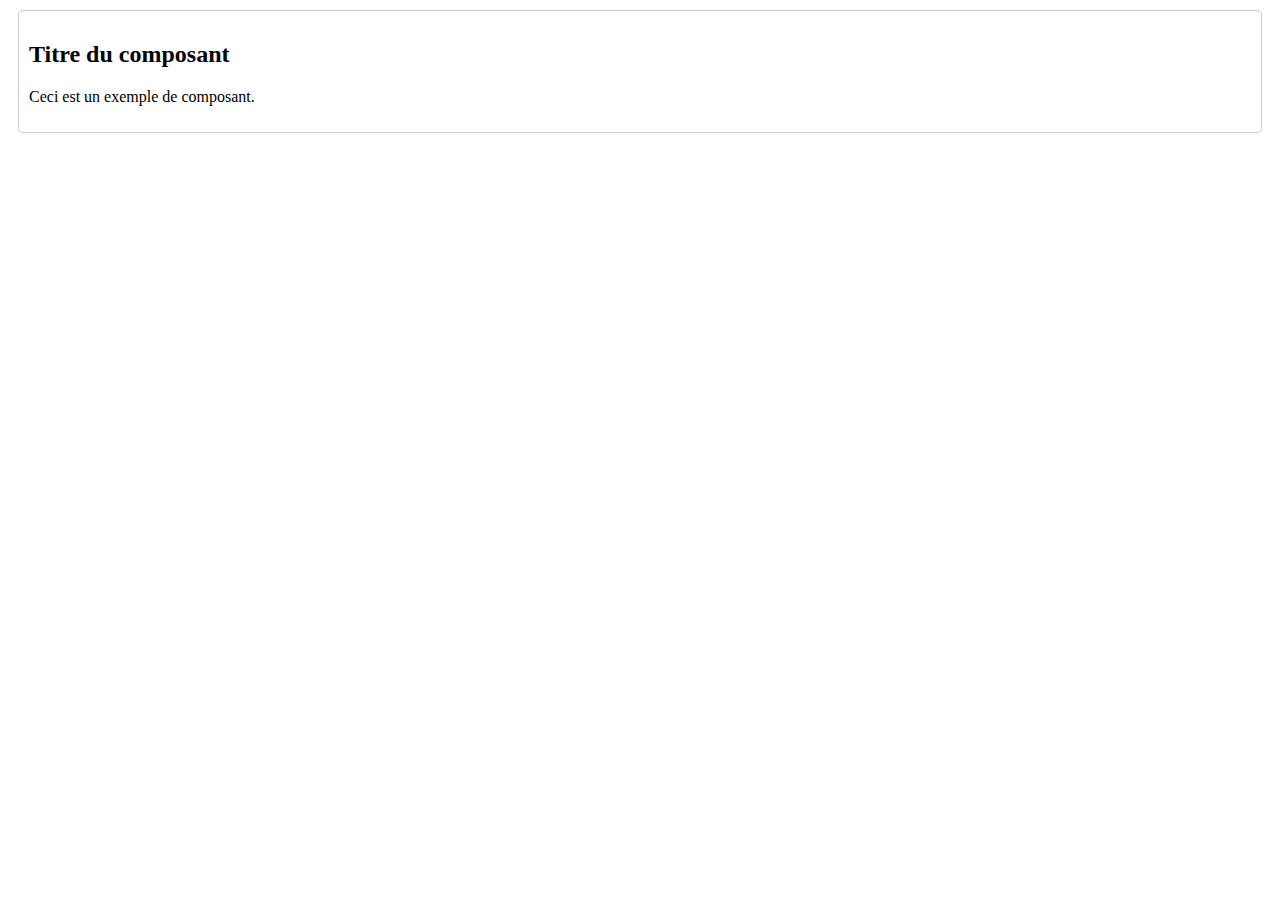
==== index.html @ 48d70295 "modified:   index.html 	modified:   js/top.js 	new file:   style.css" ====
<!DOCTYPE html>
<html lang="fr">
<head>
    <meta charset="UTF-8">
    <meta name="viewport" content="width=device-width, initial-scale=1.0">
    <title>Titre</title>
    <meta name="description" content="Site de vente">
    <meta name="keywords" content="Vente">
    <link rel="stylesheet" href="style.css">
</head>
<body>
    <div id="app"></div>
    <script src="/js/top.js"></script>
</body>
</html>
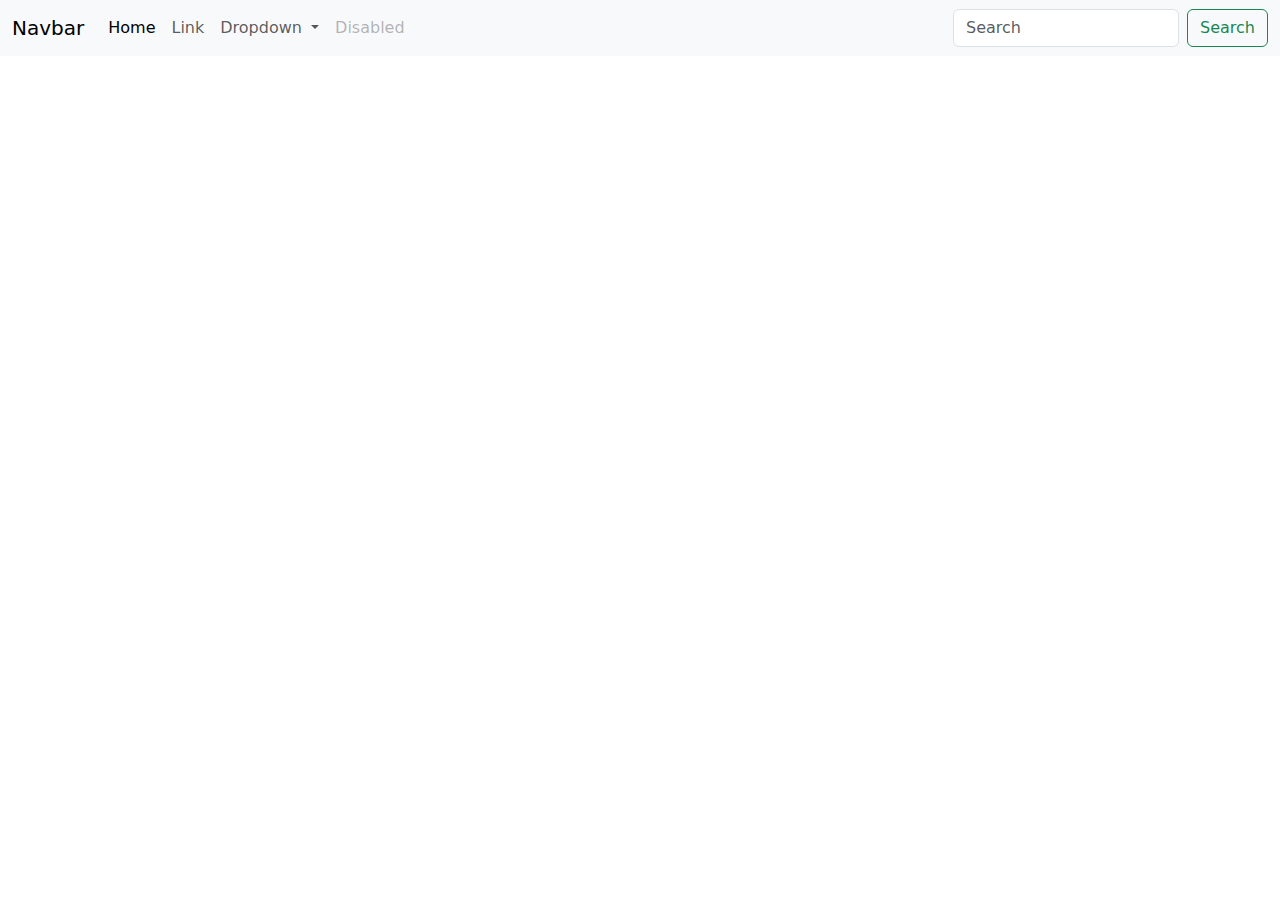
==== commit 819ea296: "modified:   index.html 	modified:   js/top.js" ====
--- a/index.html
+++ b/index.html
@@ -7,9 +7,11 @@
     <meta name="description" content="Site de vente">
     <meta name="keywords" content="Vente">
     <link rel="stylesheet" href="style.css">
+    <link href="https://cdn.jsdelivr.net/npm/bootstrap@5.3.3/dist/css/bootstrap.min.css" rel="stylesheet" integrity="sha384-QWTKZyjpPEjISv5WaRU9OFeRpok6YctnYmDr5pNlyT2bRjXh0JMhjY6hW+ALEwIH" crossorigin="anonymous">
 </head>
 <body>
     <div id="app"></div>
     <script src="/js/top.js"></script>
 </body>
+<script src="https://cdn.jsdelivr.net/npm/bootstrap@5.3.3/dist/js/bootstrap.bundle.min.js" integrity="sha384-YvpcrYf0tY3lHB60NNkmXc5s9fDVZLESaAA55NDzOxhy9GkcIdslK1eN7N6jIeHz" crossorigin="anonymous"></script>
 </html>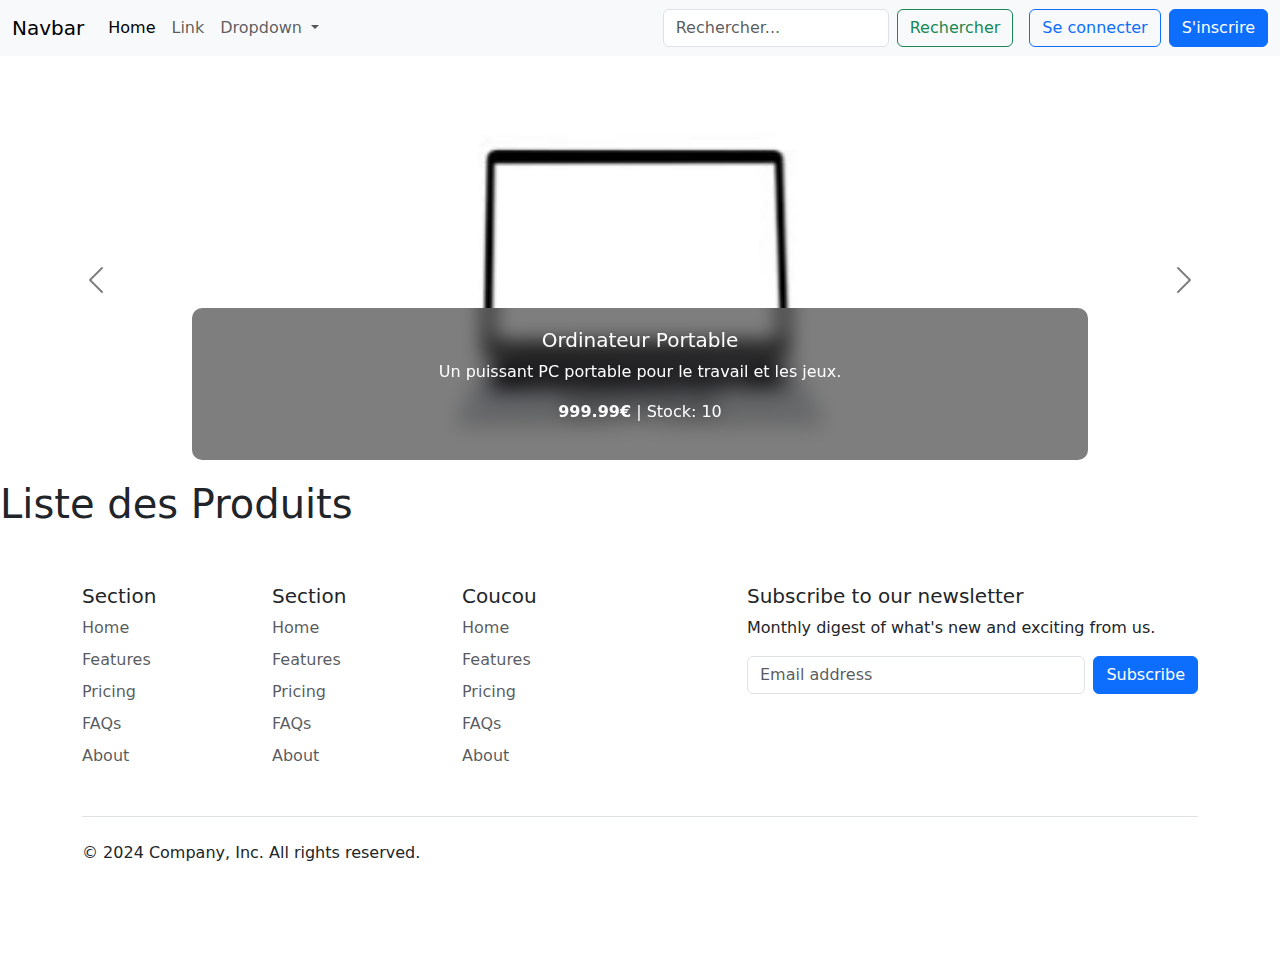
==== commit 3e113781: "new file:   admin.html 	new file:   coucou.html 	modified:   index.html 	modified:   js/top.js 	new " ====
--- a/index.html
+++ b/index.html
@@ -10,8 +10,86 @@
     <link href="https://cdn.jsdelivr.net/npm/bootstrap@5.3.3/dist/css/bootstrap.min.css" rel="stylesheet" integrity="sha384-QWTKZyjpPEjISv5WaRU9OFeRpok6YctnYmDr5pNlyT2bRjXh0JMhjY6hW+ALEwIH" crossorigin="anonymous">
 </head>
 <body>
-    <div id="app"></div>
+    <div id="navbar"></div>
     <script src="/js/top.js"></script>
+    <script defer src="script.js"></script>
+
+    <!-- Carousel pour afficher les produits -->
+    <div id="product-carousel" class="carousel slide mt-4" data-bs-ride="carousel">
+        <div class="carousel-inner" id="products-container">
+            <!-- Produits seront chargés ici -->
+        </div>
+        <button class="carousel-control-prev" type="button" data-bs-target="#product-carousel" data-bs-slide="prev">
+            <span class="carousel-control-prev-icon" aria-hidden="true"></span>
+            <span class="visually-hidden">Précédent</span>
+        </button>
+        <button class="carousel-control-next" type="button" data-bs-target="#product-carousel" data-bs-slide="next">
+            <span class="carousel-control-next-icon" aria-hidden="true"></span>
+            <span class="visually-hidden">Suivant</span>
+        </button>
+    </div>
+
+    <h1>Liste des Produits</h1>
+    <div id="products-container"></div>
+    <div class="container">
+        <footer class="py-5">
+          <div class="row">
+            <div class="col-6 col-md-2 mb-3">
+              <h5>Section</h5>
+              <ul class="nav flex-column">
+                <li class="nav-item mb-2"><a href="#" class="nav-link p-0 text-body-secondary">Home</a></li>
+                <li class="nav-item mb-2"><a href="#" class="nav-link p-0 text-body-secondary">Features</a></li>
+                <li class="nav-item mb-2"><a href="#" class="nav-link p-0 text-body-secondary">Pricing</a></li>
+                <li class="nav-item mb-2"><a href="#" class="nav-link p-0 text-body-secondary">FAQs</a></li>
+                <li class="nav-item mb-2"><a href="#" class="nav-link p-0 text-body-secondary">About</a></li>
+              </ul>
+            </div>
+      
+            <div class="col-6 col-md-2 mb-3">
+              <h5>Section</h5>
+              <ul class="nav flex-column">
+                <li class="nav-item mb-2"><a href="#" class="nav-link p-0 text-body-secondary">Home</a></li>
+                <li class="nav-item mb-2"><a href="#" class="nav-link p-0 text-body-secondary">Features</a></li>
+                <li class="nav-item mb-2"><a href="#" class="nav-link p-0 text-body-secondary">Pricing</a></li>
+                <li class="nav-item mb-2"><a href="#" class="nav-link p-0 text-body-secondary">FAQs</a></li>
+                <li class="nav-item mb-2"><a href="#" class="nav-link p-0 text-body-secondary">About</a></li>
+              </ul>
+            </div>
+      
+            <div class="col-6 col-md-2 mb-3">
+              <h5>Coucou</h5>
+              <ul class="nav flex-column">
+                <li class="nav-item mb-2"><a href="#" class="nav-link p-0 text-body-secondary">Home</a></li>
+                <li class="nav-item mb-2"><a href="#" class="nav-link p-0 text-body-secondary">Features</a></li>
+                <li class="nav-item mb-2"><a href="#" class="nav-link p-0 text-body-secondary">Pricing</a></li>
+                <li class="nav-item mb-2"><a href="#" class="nav-link p-0 text-body-secondary">FAQs</a></li>
+                <li class="nav-item mb-2"><a href="#" class="nav-link p-0 text-body-secondary">About</a></li>
+              </ul>
+            </div>
+      
+            <div class="col-md-5 offset-md-1 mb-3">
+              <form>
+                <h5>Subscribe to our newsletter</h5>
+                <p>Monthly digest of what's new and exciting from us.</p>
+                <div class="d-flex flex-column flex-sm-row w-100 gap-2">
+                  <label for="newsletter1" class="visually-hidden">Email address</label>
+                  <input id="newsletter1" type="text" class="form-control" placeholder="Email address">
+                  <button class="btn btn-primary" type="button">Subscribe</button>
+                </div>
+              </form>
+            </div>
+          </div>
+      
+          <div class="d-flex flex-column flex-sm-row justify-content-between py-4 my-4 border-top">
+            <p>© 2024 Company, Inc. All rights reserved.</p>
+            <ul class="list-unstyled d-flex">
+              <li class="ms-3"><a class="link-body-emphasis" href="#"><svg class="bi" width="24" height="24"><use xlink:href="#twitter"></use></svg></a></li>
+              <li class="ms-3"><a class="link-body-emphasis" href="#"><svg class="bi" width="24" height="24"><use xlink:href="#instagram"></use></svg></a></li>
+              <li class="ms-3"><a class="link-body-emphasis" href="#"><svg class="bi" width="24" height="24"><use xlink:href="#facebook"></use></svg></a></li>
+            </ul>
+          </div>
+        </footer>
+      </div>
 </body>
 <script src="https://cdn.jsdelivr.net/npm/bootstrap@5.3.3/dist/js/bootstrap.bundle.min.js" integrity="sha384-YvpcrYf0tY3lHB60NNkmXc5s9fDVZLESaAA55NDzOxhy9GkcIdslK1eN7N6jIeHz" crossorigin="anonymous"></script>
 </html>--- a/style.css
+++ b/style.css
@@ -0,0 +1,13 @@
+.carousel-item img {
+    height: 400px;
+    object-fit: contain;
+}
+.carousel-caption{
+    background: #00000081;
+    backdrop-filter: blur(10px);
+    border-radius: 10px;
+}
+.carousel-control-prev-icon,
+.carousel-control-next-icon {
+    filter: invert(100%);
+}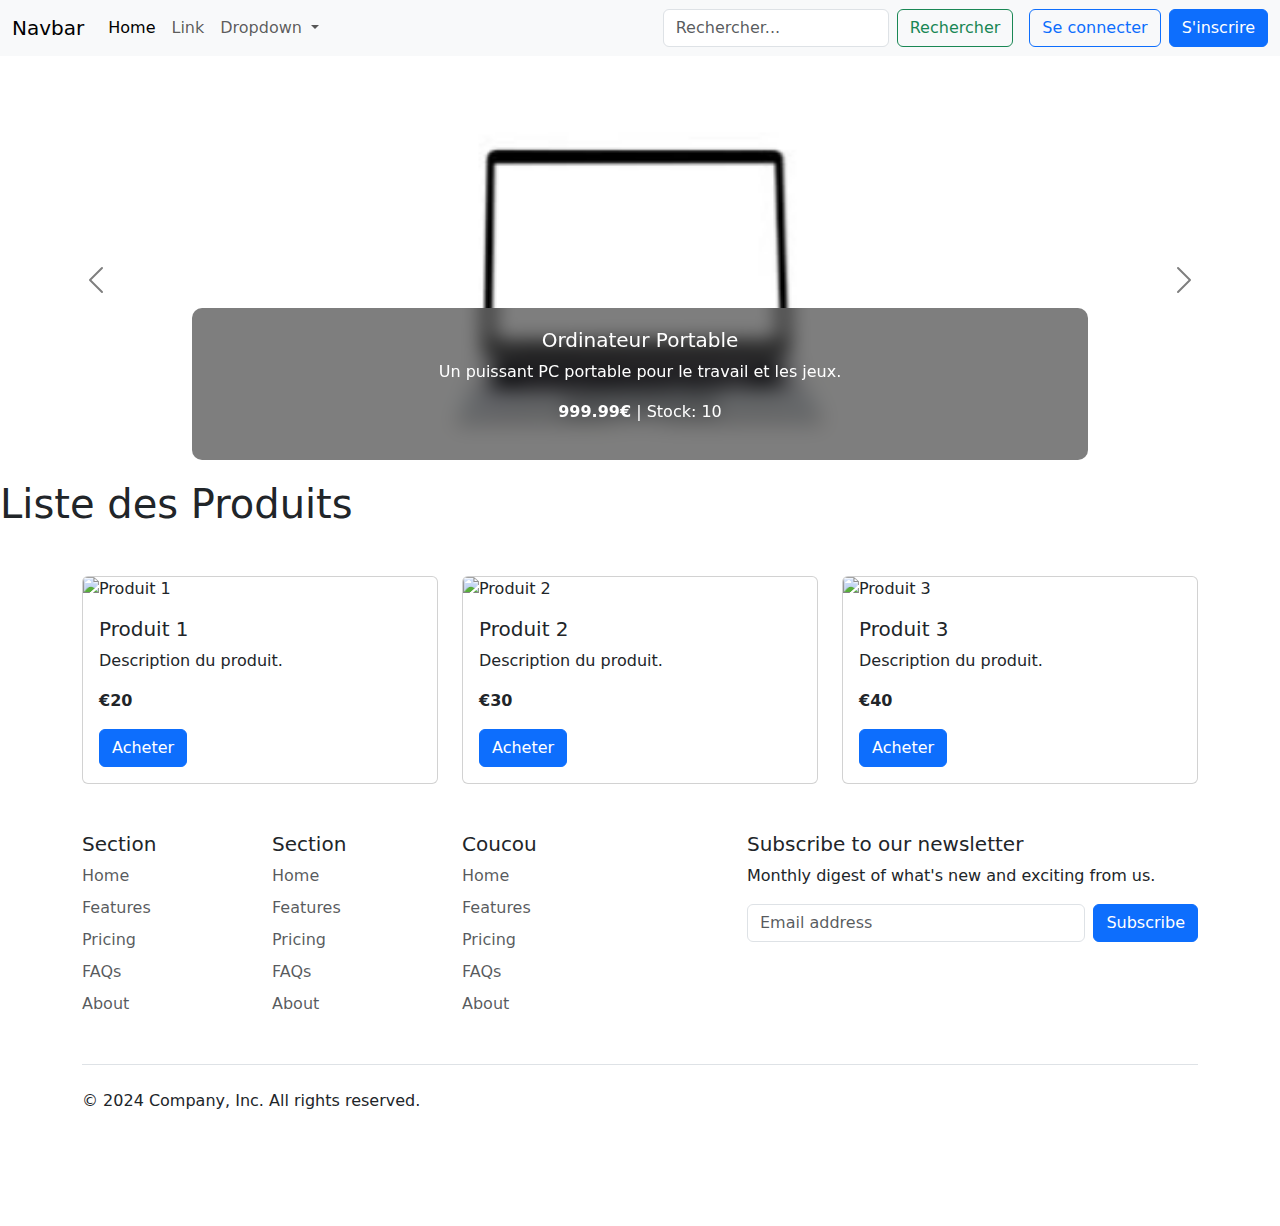
==== commit 861997ec: "modified:   index.html" ====
--- a/index.html
+++ b/index.html
@@ -30,7 +30,43 @@
     </div>
 
     <h1>Liste des Produits</h1>
-    <div id="products-container"></div>
+    <div class="container mt-5" id="produits">
+        <div class="row">
+            <div class="col-md-4">
+                <div class="card">
+                    <img src="https://via.placeholder.com/300" class="card-img-top" alt="Produit 1">
+                    <div class="card-body">
+                        <h5 class="card-title">Produit 1</h5>
+                        <p class="card-text">Description du produit.</p>
+                        <p class="fw-bold">€20</p>
+                        <a href="#" class="btn btn-primary">Acheter</a>
+                    </div>
+                </div>
+            </div>
+            <div class="col-md-4">
+                <div class="card">
+                    <img src="https://via.placeholder.com/300" class="card-img-top" alt="Produit 2">
+                    <div class="card-body">
+                        <h5 class="card-title">Produit 2</h5>
+                        <p class="card-text">Description du produit.</p>
+                        <p class="fw-bold">€30</p>
+                        <a href="#" class="btn btn-primary">Acheter</a>
+                    </div>
+                </div>
+            </div>
+            <div class="col-md-4">
+                <div class="card">
+                    <img src="https://via.placeholder.com/300" class="card-img-top" alt="Produit 3">
+                    <div class="card-body">
+                        <h5 class="card-title">Produit 3</h5>
+                        <p class="card-text">Description du produit.</p>
+                        <p class="fw-bold">€40</p>
+                        <a href="#" class="btn btn-primary">Acheter</a>
+                    </div>
+                </div>
+            </div>
+        </div>
+    </div>
     <div class="container">
         <footer class="py-5">
           <div class="row">
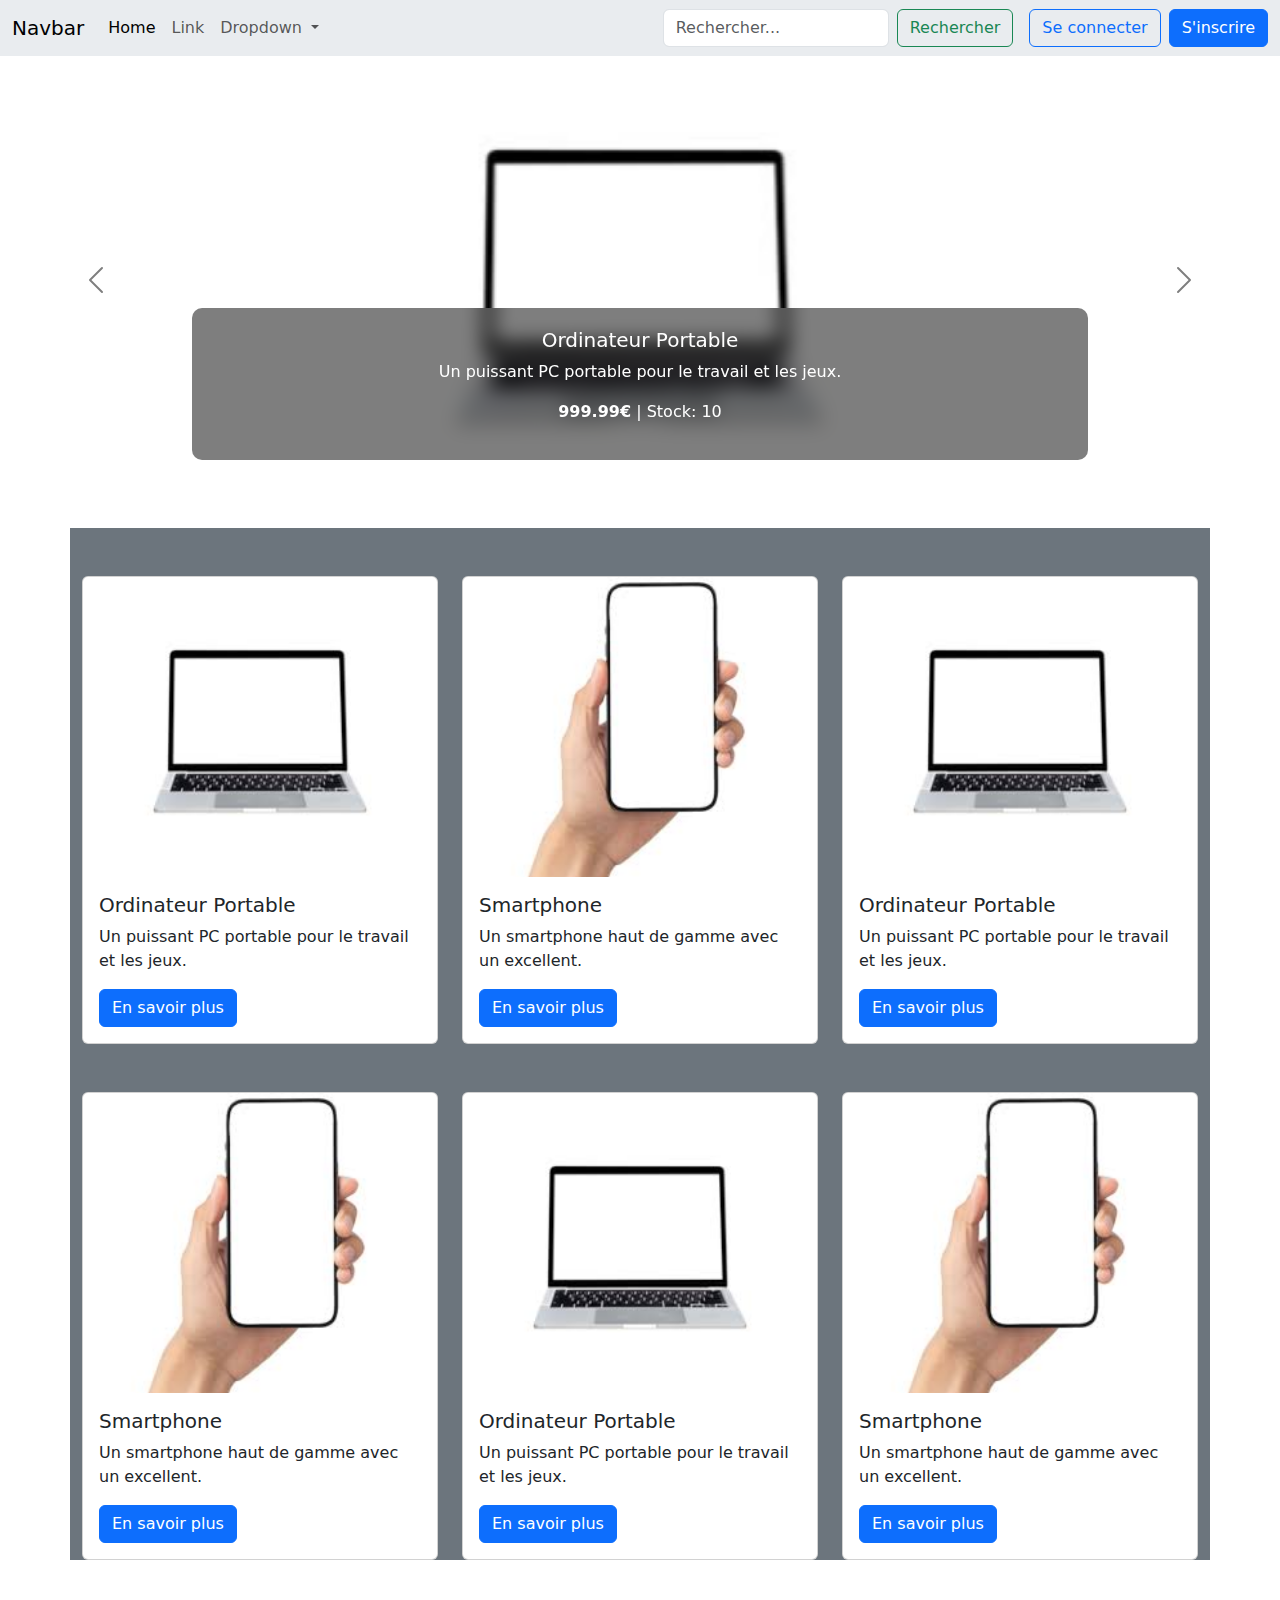
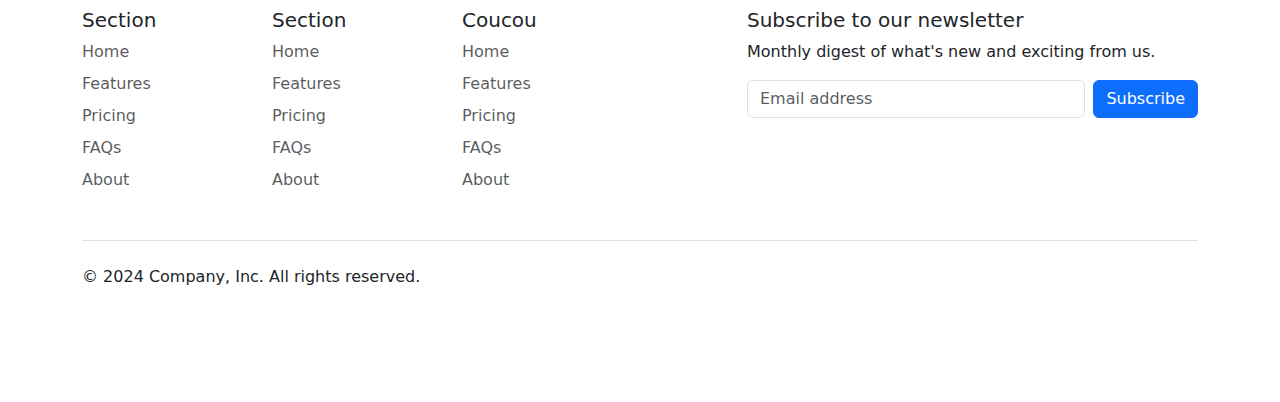
==== commit ead85af3: "modified:   index.html 	modified:   js/top.js 	modified:   products.json 	modified:   script.js 	mod" ====
--- a/index.html
+++ b/index.html
@@ -29,44 +29,12 @@
         </button>
     </div>
 
-    <h1>Liste des Produits</h1>
-    <div class="container mt-5" id="produits">
-        <div class="row">
-            <div class="col-md-4">
-                <div class="card">
-                    <img src="https://via.placeholder.com/300" class="card-img-top" alt="Produit 1">
-                    <div class="card-body">
-                        <h5 class="card-title">Produit 1</h5>
-                        <p class="card-text">Description du produit.</p>
-                        <p class="fw-bold">€20</p>
-                        <a href="#" class="btn btn-primary">Acheter</a>
-                    </div>
-                </div>
-            </div>
-            <div class="col-md-4">
-                <div class="card">
-                    <img src="https://via.placeholder.com/300" class="card-img-top" alt="Produit 2">
-                    <div class="card-body">
-                        <h5 class="card-title">Produit 2</h5>
-                        <p class="card-text">Description du produit.</p>
-                        <p class="fw-bold">€30</p>
-                        <a href="#" class="btn btn-primary">Acheter</a>
-                    </div>
-                </div>
-            </div>
-            <div class="col-md-4">
-                <div class="card">
-                    <img src="https://via.placeholder.com/300" class="card-img-top" alt="Produit 3">
-                    <div class="card-body">
-                        <h5 class="card-title">Produit 3</h5>
-                        <p class="card-text">Description du produit.</p>
-                        <p class="fw-bold">€40</p>
-                        <a href="#" class="btn btn-primary">Acheter</a>
-                    </div>
-                </div>
-            </div>
+    <div class="container mt-5 bg-secondary" id="produits">
+        <div class="row" id="produits-container">
+            <!-- Les produits seront injectés ici -->
         </div>
     </div>
+
     <div class="container">
         <footer class="py-5">
           <div class="row">
--- a/style.css
+++ b/style.css
@@ -10,4 +10,9 @@
 .carousel-control-prev-icon,
 .carousel-control-next-icon {
     filter: invert(100%);
-}+}
+
+.card-img-top{
+    height: 300px;
+    object-fit: contain;
+}
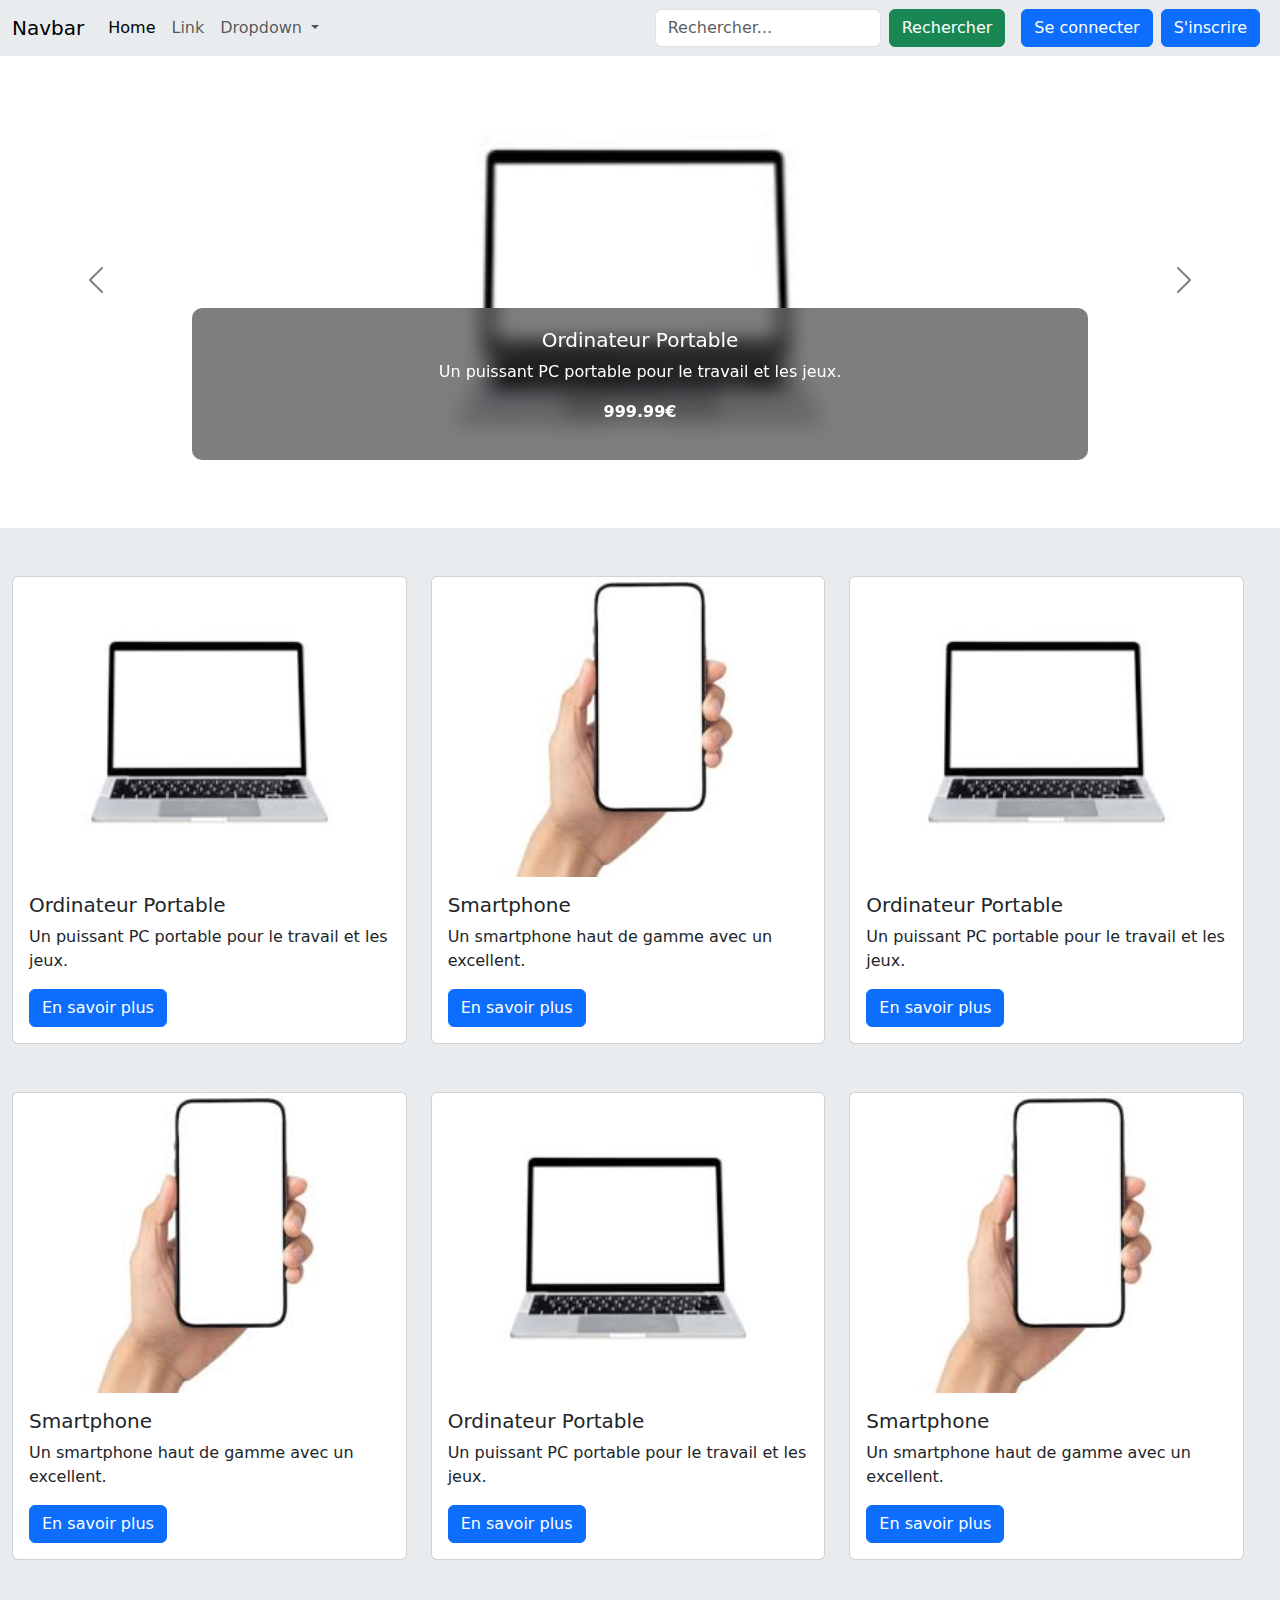
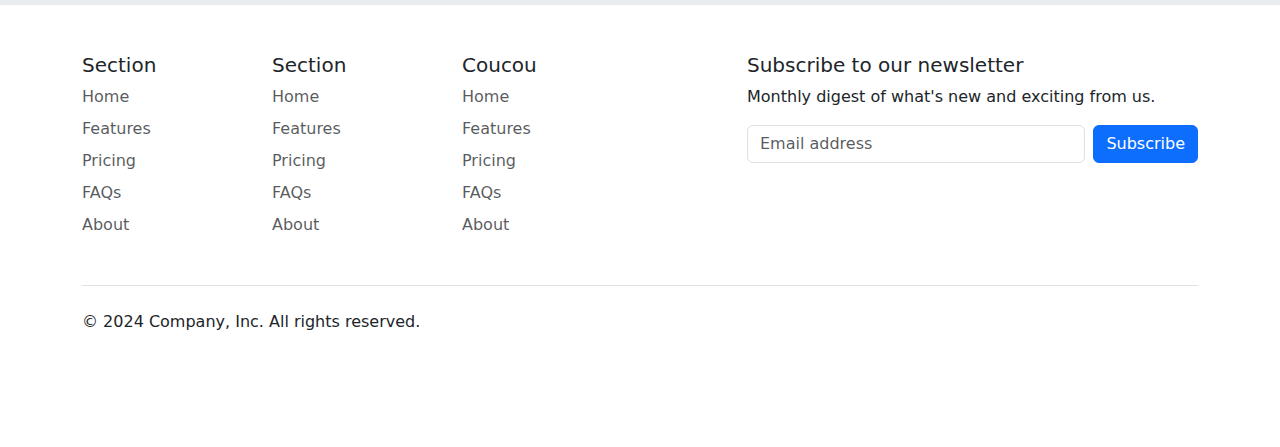
==== commit ab045779: "modified:   index.html modified:   js/top.js modified:   script.js modified:   style.css" ====
--- a/index.html
+++ b/index.html
@@ -29,11 +29,12 @@
         </button>
     </div>
 
-    <div class="container mt-5 bg-secondary" id="produits">
-        <div class="row" id="produits-container">
-            <!-- Les produits seront injectés ici -->
-        </div>
-    </div>
+    <div class="container-fluid mt-5 bg-body-secondary" id="produits">
+      <div class="row w-100" id="produits-container">
+          <!-- Les produits seront injectés ici -->
+      </div>
+  </div>
+  
 
     <div class="container">
         <footer class="py-5">
--- a/style.css
+++ b/style.css
@@ -16,3 +16,7 @@
     height: 300px;
     object-fit: contain;
 }
+
+#produits-container{
+    padding-bottom: 45px;
+}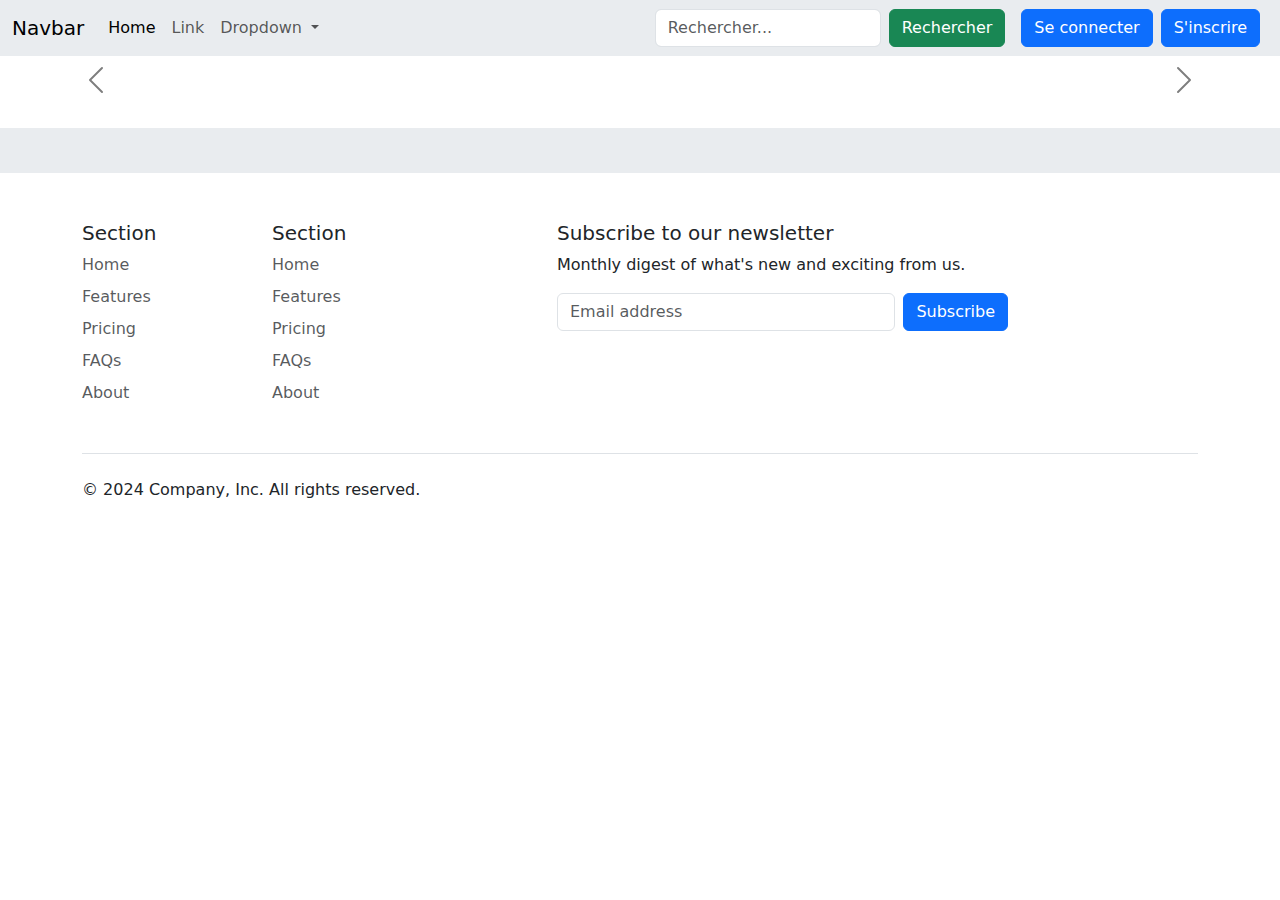
==== commit c9e2718f: "modified:   add_product.php 	deleted:    admin.php 	new file:   admin_dashboard.php 	new file:   get" ====
--- a/index.html
+++ b/index.html
@@ -7,12 +7,12 @@
     <meta name="description" content="Site de vente">
     <meta name="keywords" content="Vente">
     <link rel="stylesheet" href="style.css">
+    <link href="https://cdn.jsdelivr.net/npm/aos@2.3.4/dist/aos.css" rel="stylesheet">
     <link href="https://cdn.jsdelivr.net/npm/bootstrap@5.3.3/dist/css/bootstrap.min.css" rel="stylesheet" integrity="sha384-QWTKZyjpPEjISv5WaRU9OFeRpok6YctnYmDr5pNlyT2bRjXh0JMhjY6hW+ALEwIH" crossorigin="anonymous">
 </head>
 <body>
     <div id="navbar"></div>
     <script src="/js/top.js"></script>
-    <script defer src="script.js"></script>
 
     <!-- Carousel pour afficher les produits -->
     <div id="product-carousel" class="carousel slide mt-4" data-bs-ride="carousel">
@@ -29,72 +29,120 @@
         </button>
     </div>
 
+    <!-- Section pour afficher les produits -->
     <div class="container-fluid mt-5 bg-body-secondary" id="produits">
-      <div class="row w-100" id="produits-container">
-          <!-- Les produits seront injectés ici -->
-      </div>
-  </div>
-  
+        <div class="row w-100" id="produits-container">
+            <!-- Les produits seront injectés ici -->
+        </div>
+    </div>
 
+    <!-- Footer -->
     <div class="container">
         <footer class="py-5">
-          <div class="row">
-            <div class="col-6 col-md-2 mb-3">
-              <h5>Section</h5>
-              <ul class="nav flex-column">
-                <li class="nav-item mb-2"><a href="#" class="nav-link p-0 text-body-secondary">Home</a></li>
-                <li class="nav-item mb-2"><a href="#" class="nav-link p-0 text-body-secondary">Features</a></li>
-                <li class="nav-item mb-2"><a href="#" class="nav-link p-0 text-body-secondary">Pricing</a></li>
-                <li class="nav-item mb-2"><a href="#" class="nav-link p-0 text-body-secondary">FAQs</a></li>
-                <li class="nav-item mb-2"><a href="#" class="nav-link p-0 text-body-secondary">About</a></li>
-              </ul>
+            <div class="row">
+                <div class="col-6 col-md-2 mb-3">
+                    <h5>Section</h5>
+                    <ul class="nav flex-column">
+                        <li class="nav-item mb-2"><a href="#" class="nav-link p-0 text-body-secondary">Home</a></li>
+                        <li class="nav-item mb-2"><a href="#" class="nav-link p-0 text-body-secondary">Features</a></li>
+                        <li class="nav-item mb-2"><a href="#" class="nav-link p-0 text-body-secondary">Pricing</a></li>
+                        <li class="nav-item mb-2"><a href="#" class="nav-link p-0 text-body-secondary">FAQs</a></li>
+                        <li class="nav-item mb-2"><a href="#" class="nav-link p-0 text-body-secondary">About</a></li>
+                    </ul>
+                </div>
+                <div class="col-6 col-md-2 mb-3">
+                    <h5>Section</h5>
+                    <ul class="nav flex-column">
+                        <li class="nav-item mb-2"><a href="#" class="nav-link p-0 text-body-secondary">Home</a></li>
+                        <li class="nav-item mb-2"><a href="#" class="nav-link p-0 text-body-secondary">Features</a></li>
+                        <li class="nav-item mb-2"><a href="#" class="nav-link p-0 text-body-secondary">Pricing</a></li>
+                        <li class="nav-item mb-2"><a href="#" class="nav-link p-0 text-body-secondary">FAQs</a></li>
+                        <li class="nav-item mb-2"><a href="#" class="nav-link p-0 text-body-secondary">About</a></li>
+                    </ul>
+                </div>
+                <div class="col-md-5 offset-md-1 mb-3">
+                    <form>
+                        <h5>Subscribe to our newsletter</h5>
+                        <p>Monthly digest of what's new and exciting from us.</p>
+                        <div class="d-flex flex-column flex-sm-row w-100 gap-2">
+                            <label for="newsletter1" class="visually-hidden">Email address</label>
+                            <input id="newsletter1" type="text" class="form-control" placeholder="Email address">
+                            <button class="btn btn-primary" type="button">Subscribe</button>
+                        </div>
+                    </form>
+                </div>
             </div>
-      
-            <div class="col-6 col-md-2 mb-3">
-              <h5>Section</h5>
-              <ul class="nav flex-column">
-                <li class="nav-item mb-2"><a href="#" class="nav-link p-0 text-body-secondary">Home</a></li>
-                <li class="nav-item mb-2"><a href="#" class="nav-link p-0 text-body-secondary">Features</a></li>
-                <li class="nav-item mb-2"><a href="#" class="nav-link p-0 text-body-secondary">Pricing</a></li>
-                <li class="nav-item mb-2"><a href="#" class="nav-link p-0 text-body-secondary">FAQs</a></li>
-                <li class="nav-item mb-2"><a href="#" class="nav-link p-0 text-body-secondary">About</a></li>
-              </ul>
+
+            <div class="d-flex flex-column flex-sm-row justify-content-between py-4 my-4 border-top">
+                <p>© 2024 Company, Inc. All rights reserved.</p>
             </div>
-      
-            <div class="col-6 col-md-2 mb-3">
-              <h5>Coucou</h5>
-              <ul class="nav flex-column">
-                <li class="nav-item mb-2"><a href="#" class="nav-link p-0 text-body-secondary">Home</a></li>
-                <li class="nav-item mb-2"><a href="#" class="nav-link p-0 text-body-secondary">Features</a></li>
-                <li class="nav-item mb-2"><a href="#" class="nav-link p-0 text-body-secondary">Pricing</a></li>
-                <li class="nav-item mb-2"><a href="#" class="nav-link p-0 text-body-secondary">FAQs</a></li>
-                <li class="nav-item mb-2"><a href="#" class="nav-link p-0 text-body-secondary">About</a></li>
-              </ul>
-            </div>
-      
-            <div class="col-md-5 offset-md-1 mb-3">
-              <form>
-                <h5>Subscribe to our newsletter</h5>
-                <p>Monthly digest of what's new and exciting from us.</p>
-                <div class="d-flex flex-column flex-sm-row w-100 gap-2">
-                  <label for="newsletter1" class="visually-hidden">Email address</label>
-                  <input id="newsletter1" type="text" class="form-control" placeholder="Email address">
-                  <button class="btn btn-primary" type="button">Subscribe</button>
-                </div>
-              </form>
-            </div>
-          </div>
-      
-          <div class="d-flex flex-column flex-sm-row justify-content-between py-4 my-4 border-top">
-            <p>© 2024 Company, Inc. All rights reserved.</p>
-            <ul class="list-unstyled d-flex">
-              <li class="ms-3"><a class="link-body-emphasis" href="#"><svg class="bi" width="24" height="24"><use xlink:href="#twitter"></use></svg></a></li>
-              <li class="ms-3"><a class="link-body-emphasis" href="#"><svg class="bi" width="24" height="24"><use xlink:href="#instagram"></use></svg></a></li>
-              <li class="ms-3"><a class="link-body-emphasis" href="#"><svg class="bi" width="24" height="24"><use xlink:href="#facebook"></use></svg></a></li>
-            </ul>
-          </div>
         </footer>
-      </div>
+    </div>
+
+    <script src="https://cdn.jsdelivr.net/npm/aos@2.3.4/dist/aos.js"></script>
+    <script>
+        // Initialiser AOS
+        AOS.init({
+            duration: 900,
+            once: false
+        });
+    </script>
+    <script src="https://cdn.jsdelivr.net/npm/bootstrap@5.3.3/dist/js/bootstrap.bundle.min.js" integrity="sha384-YvpcrYf0tY3lHB60NNkmXc5s9fDVZLESaAA55NDzOxhy9GkcIdslK1eN7N6jIeHz" crossorigin="anonymous"></script>
+    <script>
+        document.addEventListener('DOMContentLoaded', function () {
+            // Fonction pour charger les produits
+            function loadProducts() {
+                // Faire une requête AJAX pour récupérer les produits
+                fetch('get_products.php')
+                    .then(response => response.json())
+                    .then(products => {
+                        if (products.error) {
+                            console.log(products.error);
+                            return;
+                        }
+                        
+                        // Insérer les produits dans le conteneur
+                        const productsContainer = document.getElementById('produits-container');
+                        const productsCarouselContainer = document.getElementById('products-container');
+
+                        products.forEach(product => {
+                            // Créer un élément pour chaque produit
+                            const productCard = `
+                                <div class="col-md-4 mb-4">
+                                    <div class="card">
+                                        <img src="${product.image}" class="card-img-top" alt="${product.name}">
+                                        <div class="card-body">
+                                            <h5 class="card-title">${product.name}</h5>
+                                            <p class="card-text">${product.description}</p>
+                                            <p class="card-text"><strong>${product.price} €</strong></p>
+                                            <p class="card-text">Stock : ${product.stock}</p>
+                                        </div>
+                                    </div>
+                                </div>
+                            `;
+                            
+                            // Ajouter le produit à la section produits
+                            productsContainer.innerHTML += productCard;
+
+                            // Ajouter le produit au carousel (section produits à la une)
+                            const productCarouselItem = `
+                                <div class="carousel-item">
+                                    <img src="${product.image}" class="d-block w-100" alt="${product.name}">
+                                    <div class="carousel-caption d-none d-md-block">
+                                        <h5>${product.name}</h5>
+                                        <p>${product.description}</p>
+                                    </div>
+                                </div>
+                            `;
+                            productsCarouselContainer.innerHTML += productCarouselItem;
+                        });
+                    })
+                    .catch(error => console.error('Erreur:', error));
+            }
+
+            // Charger les produits au démarrage
+            loadProducts();
+        });
+    </script>
 </body>
-<script src="https://cdn.jsdelivr.net/npm/bootstrap@5.3.3/dist/js/bootstrap.bundle.min.js" integrity="sha384-YvpcrYf0tY3lHB60NNkmXc5s9fDVZLESaAA55NDzOxhy9GkcIdslK1eN7N6jIeHz" crossorigin="anonymous"></script>
-</html>+</html>
--- a/style.css
+++ b/style.css
@@ -19,4 +19,18 @@
 
 #produits-container{
     padding-bottom: 45px;
+}
+
+.badge {
+    position: absolute;
+    top: 10px;
+    right: 10px;
+    padding: 5px 10px;
+    font-size: 1rem;
+    font-weight: bold;
+    border-radius: 50px;
+}
+
+.card {
+    position: relative;
 }